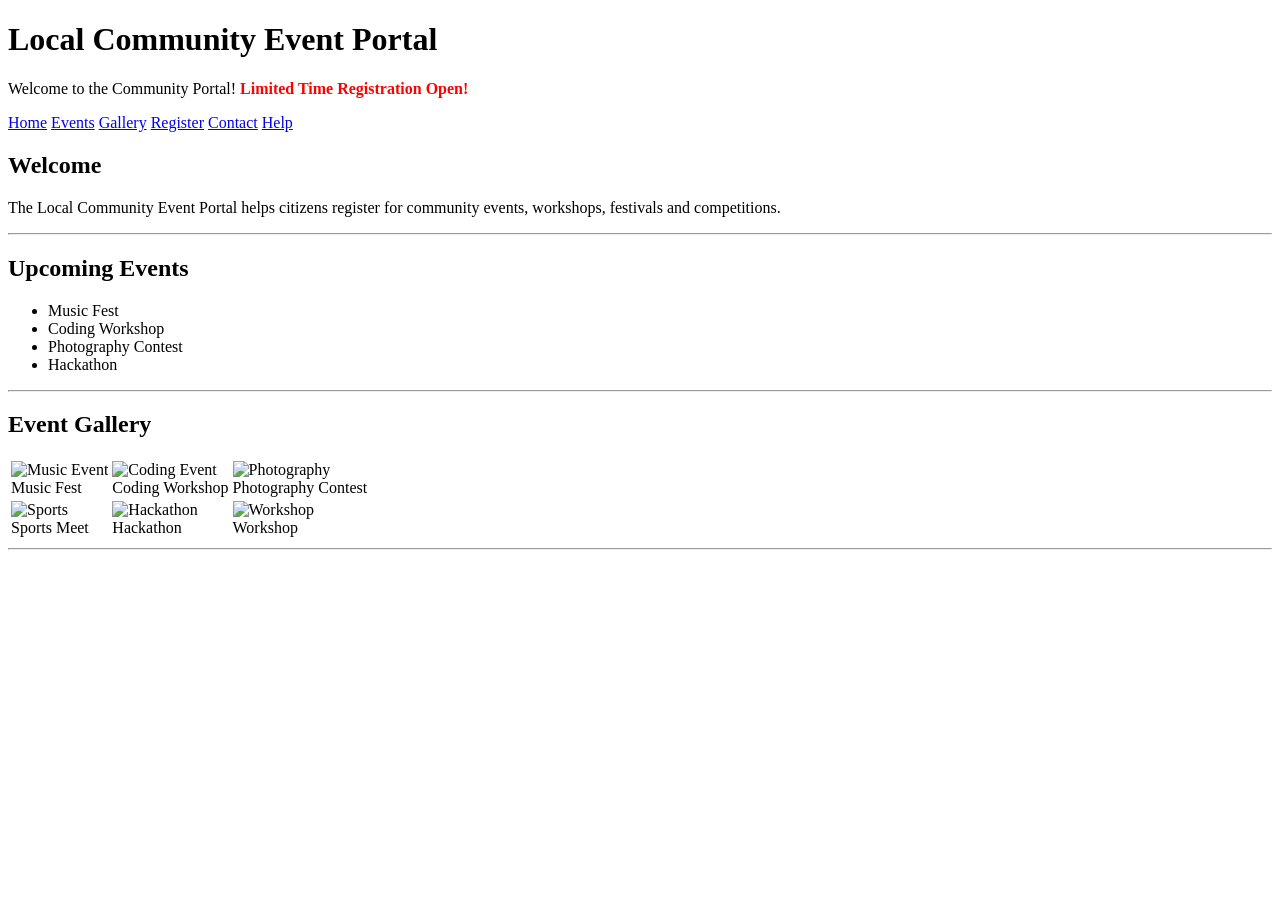
==== M1 HTML5/index.html @ 73b7ed87 "adding index in html" ====
<!DOCTYPE html>
<html lang="en">

<head>

    <meta charset="UTF-8">
    <meta name="viewport" content="width=device-width, initial-scale=1.0">

    <title>Local Community Event Portal</title>

    <link rel="stylesheet" href="style.css">

</head>

<body onbeforeunload="return confirmExit()">

<header>

    <h1 id="welcomeBanner">
        Local Community Event Portal
    </h1>

    <p>
        Welcome to the Community Portal!
        <span style="color:red;font-weight:bold;">
            Limited Time Registration Open!
        </span>
    </p>

</header>

<nav>

    <a href="#home">Home</a>
    <a href="#events">Events</a>
    <a href="#gallery">Gallery</a>
    <a href="#register">Register</a>
    <a href="#contact">Contact</a>

    <a href="help.html" target="_blank">
        Help
    </a>

</nav>

<main>

<section id="home">

<h2>Welcome</h2>

<p class="highlight">

The Local Community Event Portal helps citizens register for
community events, workshops, festivals and competitions.

</p>

</section>

<hr>

<section id="events">

<h2>Upcoming Events</h2>

<ul>

<li>Music Fest</li>

<li>Coding Workshop</li>

<li>Photography Contest</li>

<li>Hackathon</li>

</ul>

</section>

<hr>

<section id="gallery">

<h2>Event Gallery</h2>

<table>

<tr>

<td>

<img src="https://picsum.photos/250?1"
alt="Music Event"
title="Music Event"
class="galleryImage">

<br>

Music Fest

</td>

<td>

<img src="https://picsum.photos/250?2"
alt="Coding Event"
title="Coding Workshop"
class="galleryImage">

<br>

Coding Workshop

</td>

<td>

<img src="https://picsum.photos/250?3"
alt="Photography"
title="Photography"
class="galleryImage">

<br>

Photography Contest

</td>

</tr>

<tr>

<td>

<img src="https://picsum.photos/250?4"
alt="Sports"
title="Sports"
class="galleryImage">

<br>

Sports Meet

</td>

<td>

<img src="https://picsum.photos/250?5"
alt="Hackathon"
title="Hackathon"
class="galleryImage">

<br>

Hackathon

</td>

<td>

<img src="https://picsum.photos/250?6"
alt="Workshop"
title="Workshop"
class="galleryImage">

<br>

Workshop

</td>

</tr>

</table>

</section>

<hr>
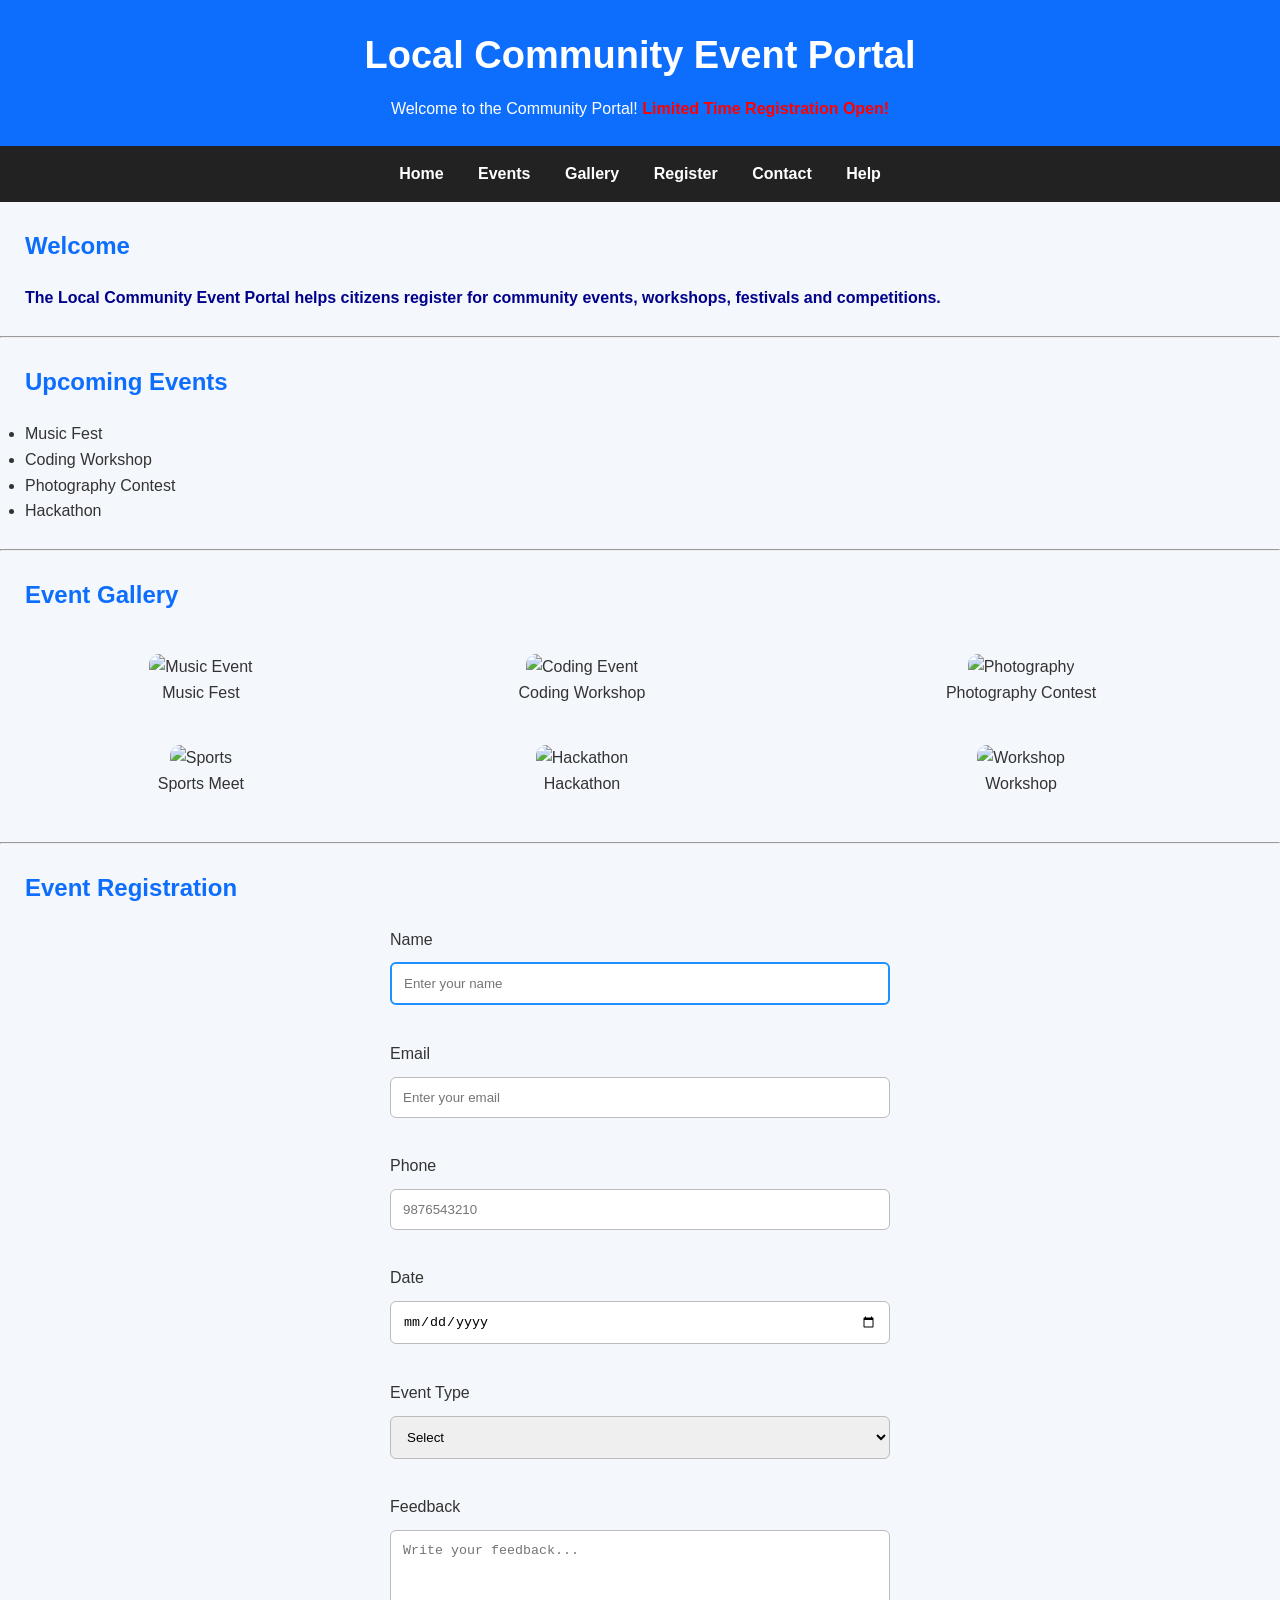
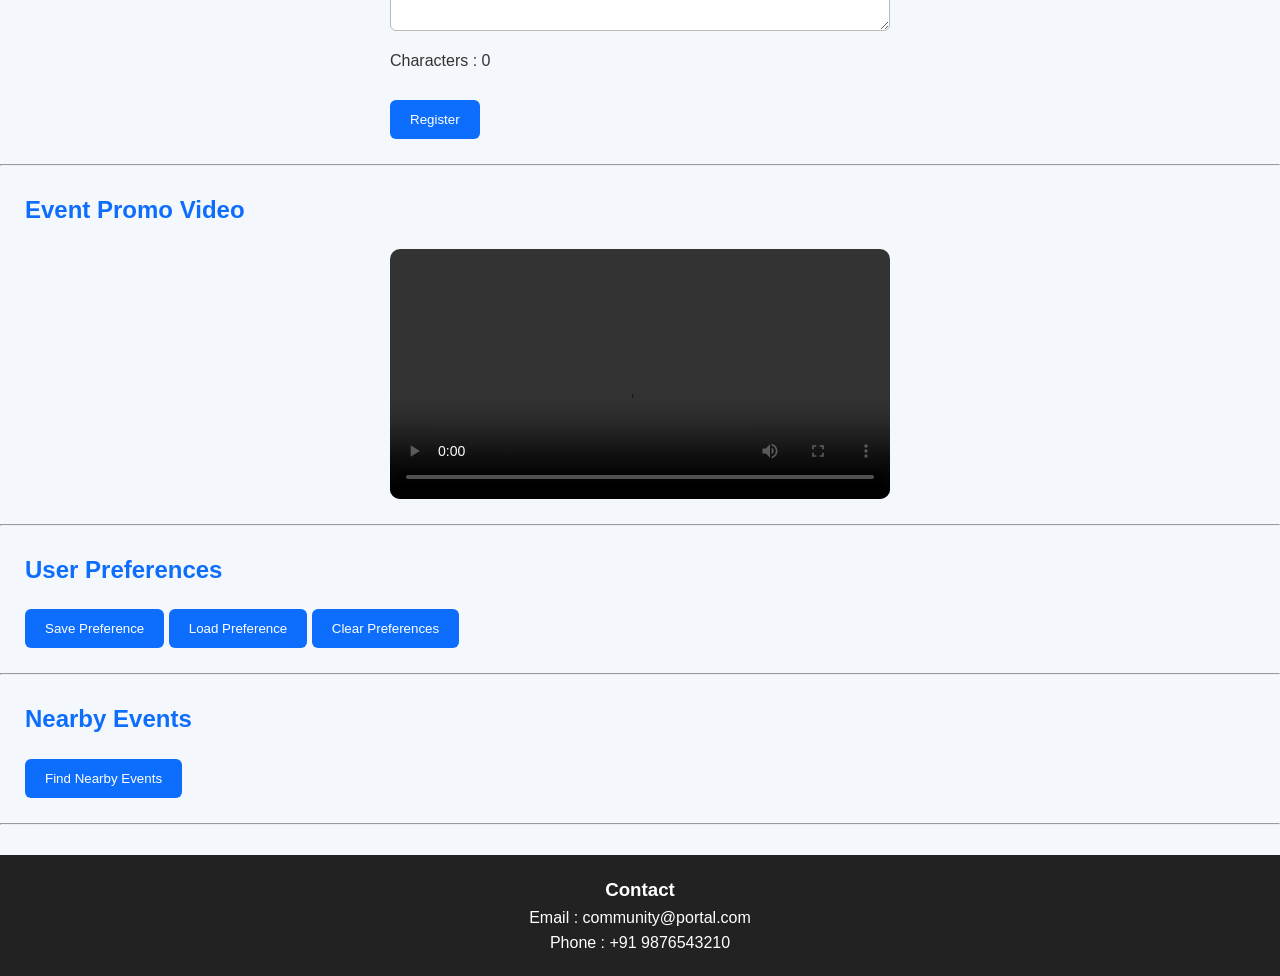
==== commit ad6b9f37: "Adding files" ====
--- a/M1 HTML5/index.html
+++ b/M1 HTML5/index.html
@@ -176,4 +176,193 @@
 
 </section>
 
-<hr>+<hr>
+
+<section id="register">
+
+<h2>Event Registration</h2>
+
+<form id="registrationForm">
+
+<label>Name</label>
+
+<input
+type="text"
+id="name"
+placeholder="Enter your name"
+required
+autofocus>
+
+<br><br>
+
+<label>Email</label>
+
+<input
+type="email"
+id="email"
+placeholder="Enter your email"
+required>
+
+<br><br>
+
+<label>Phone</label>
+
+<input
+type="tel"
+id="phone"
+placeholder="9876543210"
+onblur="validatePhone()">
+
+<br><br>
+
+<label>Date</label>
+
+<input
+type="date"
+id="eventDate"
+required>
+
+<br><br>
+
+<label>Event Type</label>
+
+<select
+id="eventType"
+onchange="showFee()">
+
+<option value="">Select</option>
+<option value="Music">Music Fest</option>
+<option value="Coding">Coding Workshop</option>
+<option value="Photography">Photography Workshop</option>
+
+</select>
+
+<p id="fee"></p>
+
+<br>
+
+<label>Feedback</label>
+
+<textarea
+id="feedback"
+rows="5"
+cols="40"
+placeholder="Write your feedback..."
+onkeyup="countCharacters()"></textarea>
+
+<p>
+
+Characters :
+<span id="count">0</span>
+
+</p>
+
+<br>
+
+<button
+type="submit"
+onclick="return submitForm()">
+
+Register
+
+</button>
+
+<output id="message"></output>
+
+</form>
+
+</section>
+
+<hr>
+
+<section>
+
+<h2>Event Promo Video</h2>
+
+<video
+width="500"
+controls
+oncanplay="videoReady()">
+
+<source
+src="sample.mp4"
+type="video/mp4">
+
+Your browser does not support video.
+
+</video>
+
+<p id="videoMessage"></p>
+
+</section>
+
+<hr>
+
+<section>
+
+<h2>User Preferences</h2>
+
+<button onclick="savePreference()">
+
+Save Preference
+
+</button>
+
+<button onclick="loadPreference()">
+
+Load Preference
+
+</button>
+
+<button onclick="clearPreference()">
+
+Clear Preferences
+
+</button>
+
+</section>
+
+<hr>
+
+<section>
+
+<h2>Nearby Events</h2>
+
+<button onclick="findLocation()">
+
+Find Nearby Events
+
+</button>
+
+<p id="location"></p>
+
+</section>
+
+<hr>
+
+<footer id="contact">
+
+<h3>Contact</h3>
+
+<p>
+
+Email :
+community@portal.com
+
+</p>
+
+<p>
+
+Phone :
++91 9876543210
+
+</p>
+
+</footer>
+
+<script src="script.js"></script>
+
+</body>
+
+</html>
+
--- a/M1 HTML5/style.css
+++ b/M1 HTML5/style.css
@@ -0,0 +1,238 @@
+/* ==========================================
+   Reset
+========================================== */
+
+*{
+    margin:0;
+    padding:0;
+    box-sizing:border-box;
+}
+
+/* ==========================================
+   Body
+========================================== */
+
+body{
+
+    font-family:Arial, Helvetica, sans-serif;
+    background:#f4f7fb;
+    color:#333;
+    line-height:1.6;
+
+}
+
+/* ==========================================
+   Header
+========================================== */
+
+header{
+
+    background:#0d6efd;
+    color:white;
+    text-align:center;
+    padding:25px;
+
+}
+
+#welcomeBanner{
+
+    font-size:38px;
+    margin-bottom:10px;
+
+}
+
+.highlight{
+
+    color:darkblue;
+    font-weight:bold;
+
+}
+
+/* ==========================================
+   Navigation
+========================================== */
+
+nav{
+
+    background:#222;
+    padding:15px;
+    text-align:center;
+
+}
+
+nav a{
+
+    color:white;
+    text-decoration:none;
+    margin:15px;
+    font-weight:bold;
+
+}
+
+nav a:hover{
+
+    color:yellow;
+
+}
+
+/* ==========================================
+   Sections
+========================================== */
+
+section{
+
+    padding:25px;
+
+}
+
+h2{
+
+    color:#0d6efd;
+    margin-bottom:20px;
+
+}
+
+/* ==========================================
+   Gallery
+========================================== */
+
+table{
+
+    width:100%;
+    border-collapse:collapse;
+
+}
+
+td{
+
+    padding:20px;
+    text-align:center;
+
+}
+
+.galleryImage{
+
+    width:250px;
+    height:180px;
+    border-radius:10px;
+    transition:0.3s;
+
+}
+
+.galleryImage:hover{
+
+    transform:scale(1.08);
+
+}
+
+/* ==========================================
+   Form
+========================================== */
+
+form{
+
+    max-width:500px;
+    margin:auto;
+
+}
+
+input,
+select,
+textarea{
+
+    width:100%;
+    padding:12px;
+    margin:10px 0;
+    border:1px solid #bbb;
+    border-radius:6px;
+
+}
+
+input:focus,
+textarea:focus{
+
+    border:2px solid dodgerblue;
+    outline:none;
+
+}
+
+button{
+
+    background:#0d6efd;
+    color:white;
+    border:none;
+    padding:12px 20px;
+    border-radius:6px;
+    cursor:pointer;
+
+}
+
+button:hover{
+
+    background:#084298;
+
+}
+
+/* ==========================================
+   Video
+========================================== */
+
+video{
+
+    display:block;
+    margin:auto;
+    border-radius:10px;
+
+}
+
+/* ==========================================
+   Footer
+========================================== */
+
+footer{
+
+    background:#222;
+    color:white;
+    text-align:center;
+    padding:20px;
+    margin-top:30px;
+
+}
+
+/* ==========================================
+   Responsive
+========================================== */
+
+@media screen and (max-width:768px){
+
+    nav{
+
+        display:flex;
+        flex-direction:column;
+
+    }
+
+    .galleryImage{
+
+        width:100%;
+        height:auto;
+
+    }
+
+    table,
+    tr,
+    td{
+
+        display:block;
+        width:100%;
+
+    }
+
+    #welcomeBanner{
+
+        font-size:28px;
+
+    }
+
+}
+
